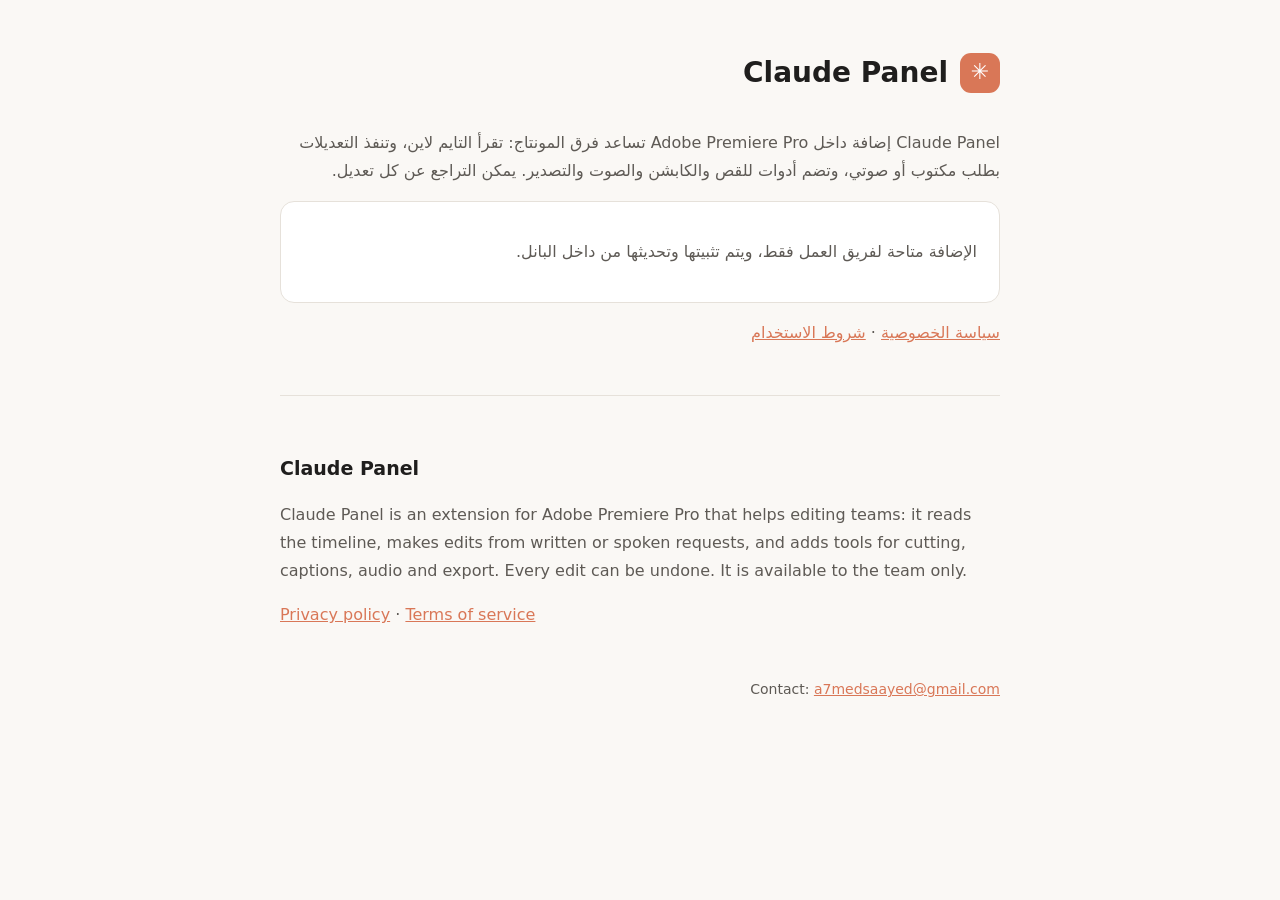
==== index.html @ 1415beba "Claude Panel: home, privacy policy, terms Co-Authored-By: Claude Opus 5.5 <noreply@anthropic.com>" ====
<!doctype html>
<html lang="ar" dir="rtl"><head><meta charset="utf-8"><meta name="viewport" content="width=device-width,initial-scale=1">
<title>Claude Panel</title><link rel="stylesheet" href="style.css"></head>
<body><main>
<header><div class="logo">✳</div><h1>Claude Panel</h1></header>
<p>Claude Panel إضافة داخل Adobe Premiere Pro تساعد فرق المونتاج: تقرأ التايم لاين، وتنفذ التعديلات بطلب مكتوب أو صوتي، وتضم أدوات للقص والكابشن والصوت والتصدير. يمكن التراجع عن كل تعديل.</p>
<div class="card"><p>الإضافة متاحة لفريق العمل فقط، ويتم تثبيتها وتحديثها من داخل البانل.</p></div>
<p><a href="privacy.html">سياسة الخصوصية</a> · <a href="terms.html">شروط الاستخدام</a></p>
<section class="en"><h2>Claude Panel</h2>
<p>Claude Panel is an extension for Adobe Premiere Pro that helps editing teams: it reads the timeline, makes edits from written or spoken requests, and adds tools for cutting, captions, audio and export. Every edit can be undone. It is available to the team only.</p>
<p><a href="privacy.html">Privacy policy</a> · <a href="terms.html">Terms of service</a></p></section>
<footer>Contact: <a href="mailto:a7medsaayed@gmail.com">a7medsaayed@gmail.com</a></footer>
</main></body></html>
---- style.css ----
:root{--bg:#1f1e1d;--card:#2a2826;--ink:#f3eee8;--ink2:#b9b2a9;--clay:#d97757;--line:#3a3734}
@media (prefers-color-scheme:light){:root{--bg:#faf8f5;--card:#fff;--ink:#1f1e1d;--ink2:#5e5a55;--line:#e6e1da}}
*{box-sizing:border-box}body{margin:0;background:var(--bg);color:var(--ink);font:16px/1.75 "IBM Plex Sans Arabic","Segoe UI",system-ui,sans-serif}
main{max-width:760px;margin:0 auto;padding:48px 20px 64px}header{display:flex;align-items:center;gap:12px;margin-bottom:32px}
.logo{width:40px;height:40px;border-radius:11px;background:var(--clay);display:grid;place-items:center;color:#fff;font-weight:700;font-size:22px}
h1{font-size:28px;margin:0}h2{font-size:19px;margin:32px 0 8px}p,li{color:var(--ink2)}a{color:var(--clay)}
.card{background:var(--card);border:1px solid var(--line);border-radius:14px;padding:20px 22px;margin:16px 0}
.en{direction:ltr;text-align:left;border-top:1px solid var(--line);margin-top:48px;padding-top:24px}
footer{margin-top:48px;font-size:14px;color:var(--ink2)}
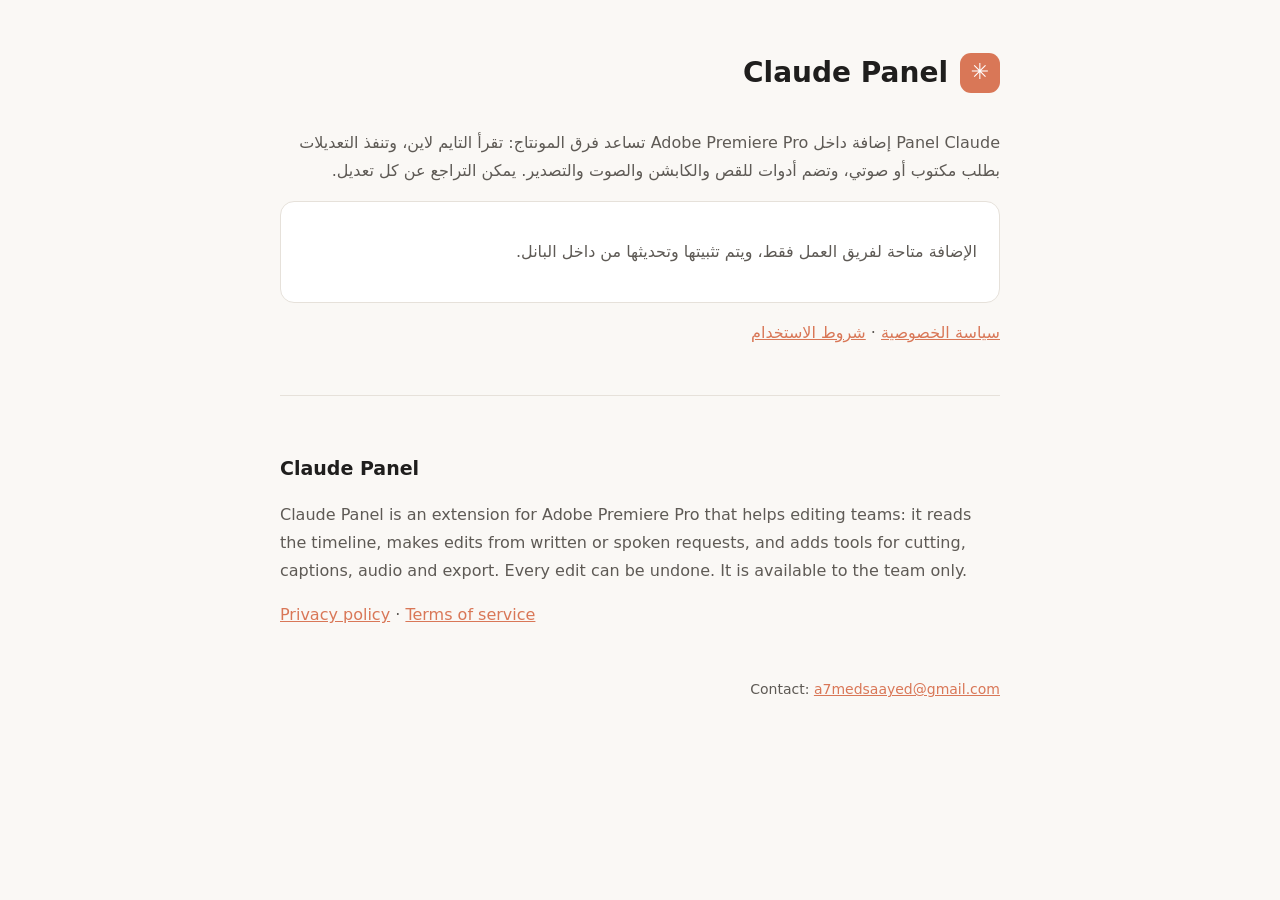
==== commit cba44c93: "Keep Latin names in their own direction inside Arabic text Co-Authored-By: Claude Opus 5.5 <noreply@" ====
--- a/index.html
+++ b/index.html
@@ -3,7 +3,7 @@
 <title>Claude Panel</title><link rel="stylesheet" href="style.css"></head>
 <body><main>
 <header><div class="logo">✳</div><h1>Claude Panel</h1></header>
-<p>Claude Panel إضافة داخل Adobe Premiere Pro تساعد فرق المونتاج: تقرأ التايم لاين، وتنفذ التعديلات بطلب مكتوب أو صوتي، وتضم أدوات للقص والكابشن والصوت والتصدير. يمكن التراجع عن كل تعديل.</p>
+<p><bdi>Claude</bdi> Panel إضافة داخل <bdi>Adobe Premiere Pro</bdi> تساعد فرق المونتاج: تقرأ التايم لاين، وتنفذ التعديلات بطلب مكتوب أو صوتي، وتضم أدوات للقص والكابشن والصوت والتصدير. يمكن التراجع عن كل تعديل.</p>
 <div class="card"><p>الإضافة متاحة لفريق العمل فقط، ويتم تثبيتها وتحديثها من داخل البانل.</p></div>
 <p><a href="privacy.html">سياسة الخصوصية</a> · <a href="terms.html">شروط الاستخدام</a></p>
 <section class="en"><h2>Claude Panel</h2>
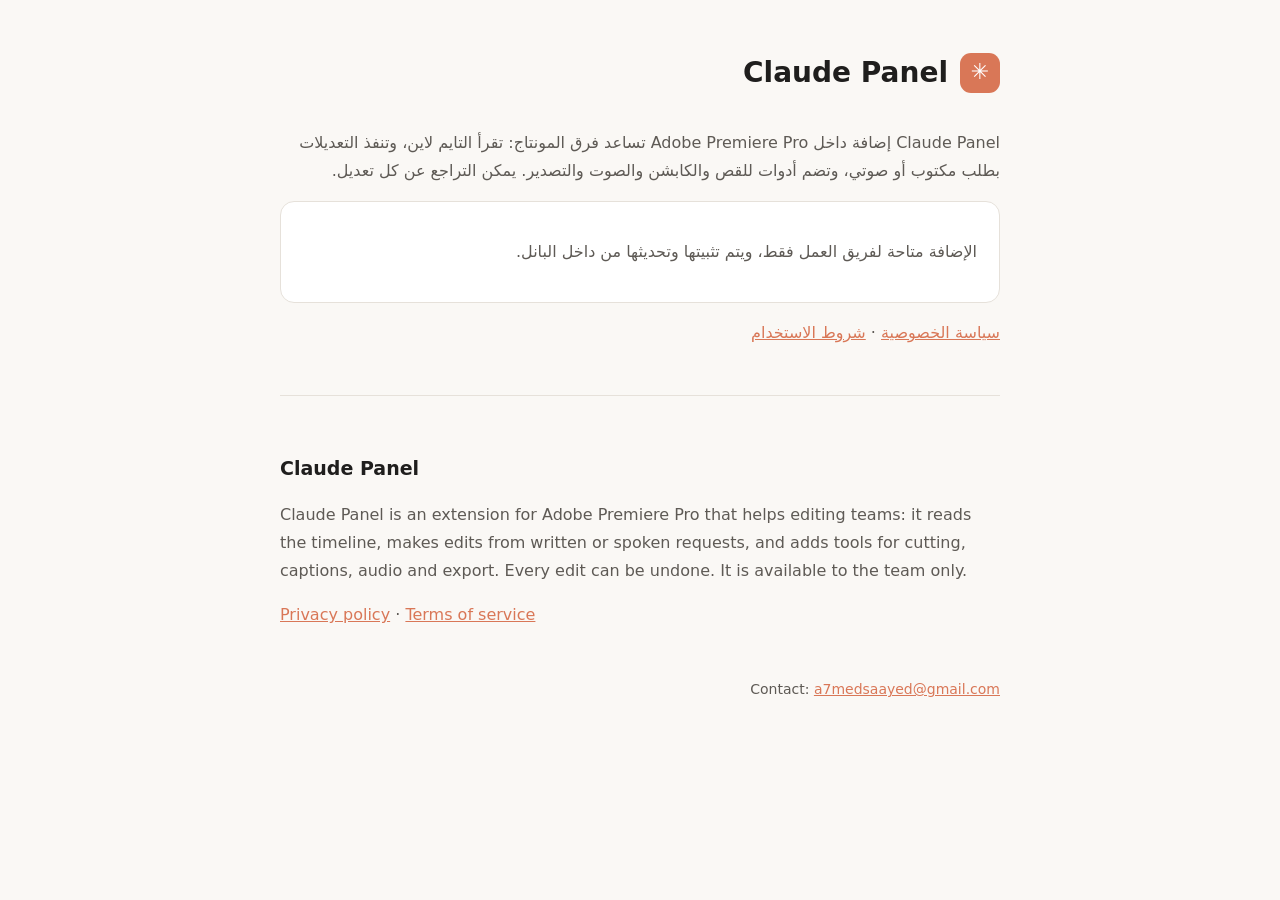
==== commit 6806e02c: "Keep the product name whole in Arabic text Co-Authored-By: Claude Opus 5.5 <noreply@anthropic.com>" ====
--- a/index.html
+++ b/index.html
@@ -3,7 +3,7 @@
 <title>Claude Panel</title><link rel="stylesheet" href="style.css"></head>
 <body><main>
 <header><div class="logo">✳</div><h1>Claude Panel</h1></header>
-<p><bdi>Claude</bdi> Panel إضافة داخل <bdi>Adobe Premiere Pro</bdi> تساعد فرق المونتاج: تقرأ التايم لاين، وتنفذ التعديلات بطلب مكتوب أو صوتي، وتضم أدوات للقص والكابشن والصوت والتصدير. يمكن التراجع عن كل تعديل.</p>
+<p><bdi>Claude Panel</bdi> إضافة داخل <bdi>Adobe Premiere Pro</bdi> تساعد فرق المونتاج: تقرأ التايم لاين، وتنفذ التعديلات بطلب مكتوب أو صوتي، وتضم أدوات للقص والكابشن والصوت والتصدير. يمكن التراجع عن كل تعديل.</p>
 <div class="card"><p>الإضافة متاحة لفريق العمل فقط، ويتم تثبيتها وتحديثها من داخل البانل.</p></div>
 <p><a href="privacy.html">سياسة الخصوصية</a> · <a href="terms.html">شروط الاستخدام</a></p>
 <section class="en"><h2>Claude Panel</h2>
